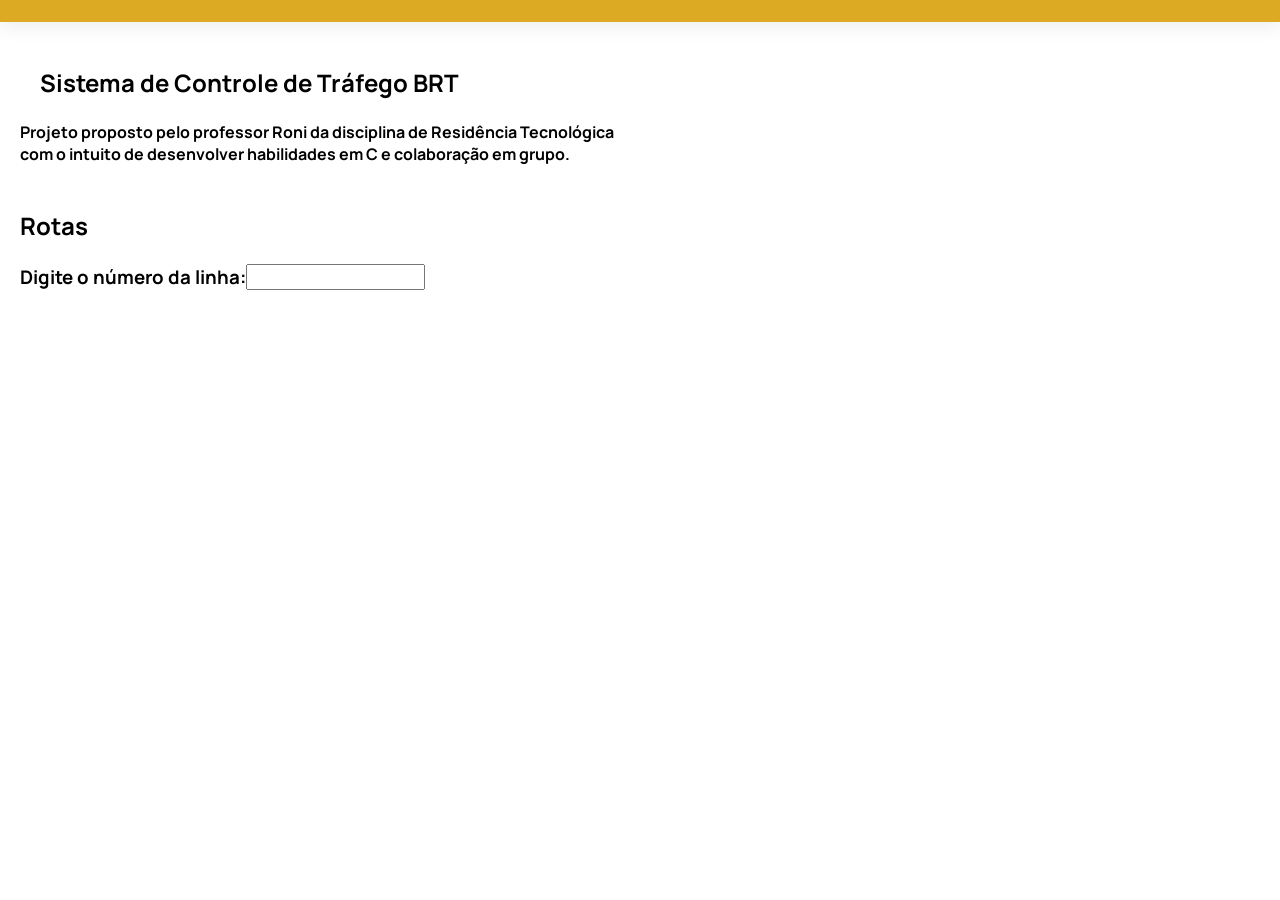
==== index.html @ 4554f9ec "Add files via upload" ====
<!DOCTYPE html>
<html lang="en">
<head>
    <meta charset="UTF-8">
    <meta name="viewport" content="width=device-width, initial-scale=1.0">
    <title>Controle de Transp. Público (BRT)</title>
    <link rel="stylesheet" href="style.css">
</head>
<body>
    <div id="main-nav-bar">
        <nav><img src="assets/logo-onibus.svg" alt="" class="logo_onibus"></nav>
    </div>
    <br>
    <br>
    <div class="apresentacao">
        <h2>Sistema de Controle de Tráfego BRT</h2>
        <br>
        <h4>Projeto proposto pelo professor Roni da disciplina de Residência Tecnológica <br>
        com o intuito de desenvolver habilidades em C e colaboração em grupo.</h3>
    </div>
    <br>
    <br>
    <h2>Rotas</h2>
    <br>
    <div class="rotas-onibus">
        <br>
        <h3>Digite o número da linha:</h2>
        <input type="text">
    </div>
</body>
</html>
---- style.css ----
@import url('https://fonts.googleapis.com/css2?family=Manrope:wght@200..800&display=swap');
@import url('https://fonts.googleapis.com/css2?family=Fjalla+One&family=Manrope:wght@200..800&display=swap');

* {
    margin: 0;
    font-family: "Manrope", sans-serif;
}

#main-nav-bar{
    display: flex;
    margin-top: 10px;
    background-color: #ddab23;
    margin: 0;
    padding-left: 20px;
    font-family: "Fjalla One", sans-serif;
    font-weight: 400;
    box-shadow: 0 4px 20px rgba(0, 0, 0, 0.08); 
}

.lista-botoes {
    display: flex;
    list-style-type: none;
    margin-top: 10px;
    font-size: 10px;
    border-radius: 10px;
    text-align: end;
}

button {
    margin-top: 10px;
    margin-bottom: 10px;
    font-size: 10px;
    border-radius: 10px;
    background-color: white;
    border-style: none;
    margin-right: 20px;    
}

ul {
    padding-left: 1700px;
}

.apresentacao, h2, h3 {
    margin-left: 20px;
}

.logo_onibus {
    width: 125px;
    height: auto;
}

.rotas-onibus {
    display: flex;
}
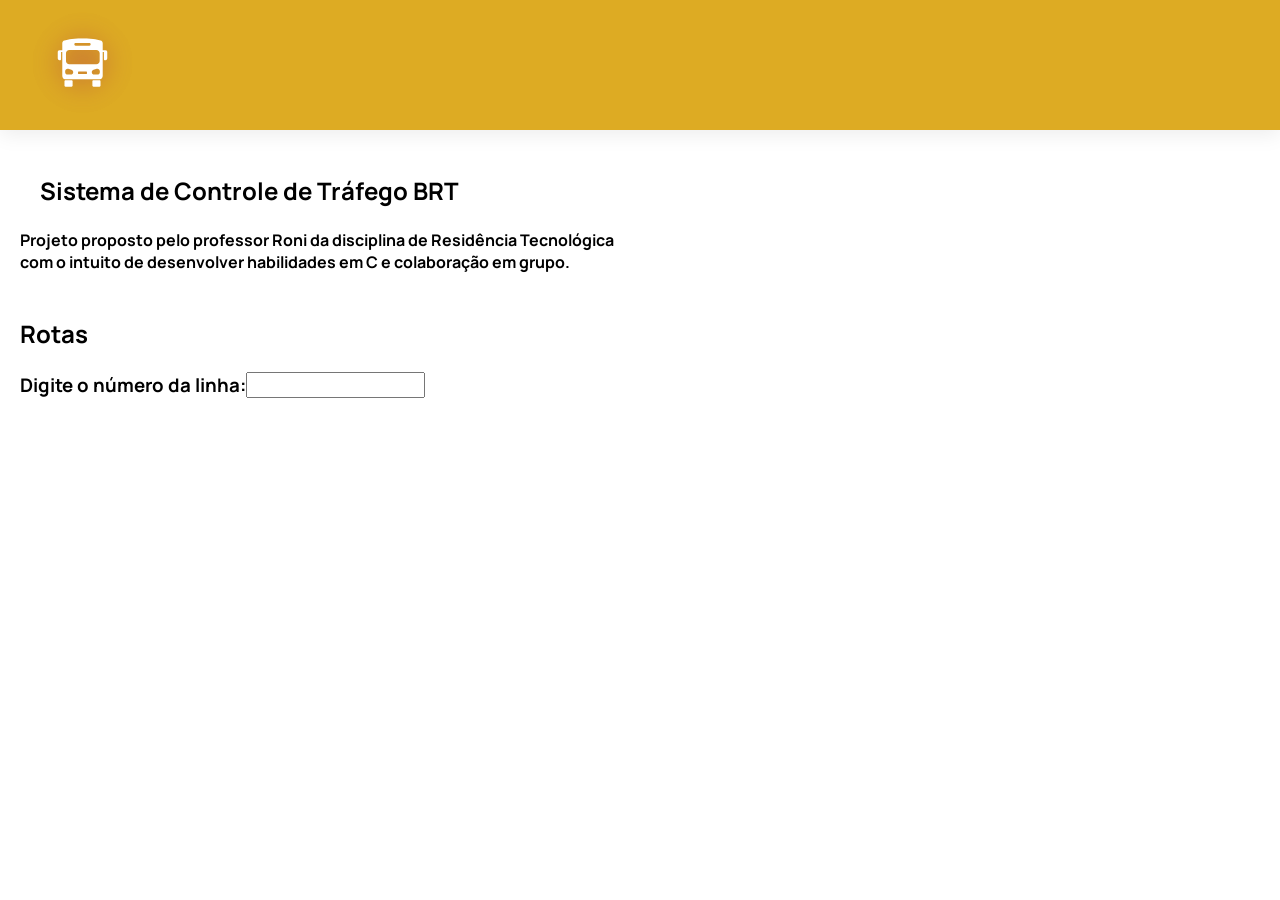
==== commit 1820d8d6: "Update index.html" ====
--- a/index.html
+++ b/index.html
@@ -8,7 +8,7 @@
 </head>
 <body>
     <div id="main-nav-bar">
-        <nav><img src="assets/logo-onibus.svg" alt="" class="logo_onibus"></nav>
+        <nav><img src="logo-onibus.svg" alt="" class="logo_onibus"></nav>
     </div>
     <br>
     <br>
@@ -28,4 +28,4 @@
         <input type="text">
     </div>
 </body>
-</html>+</html>
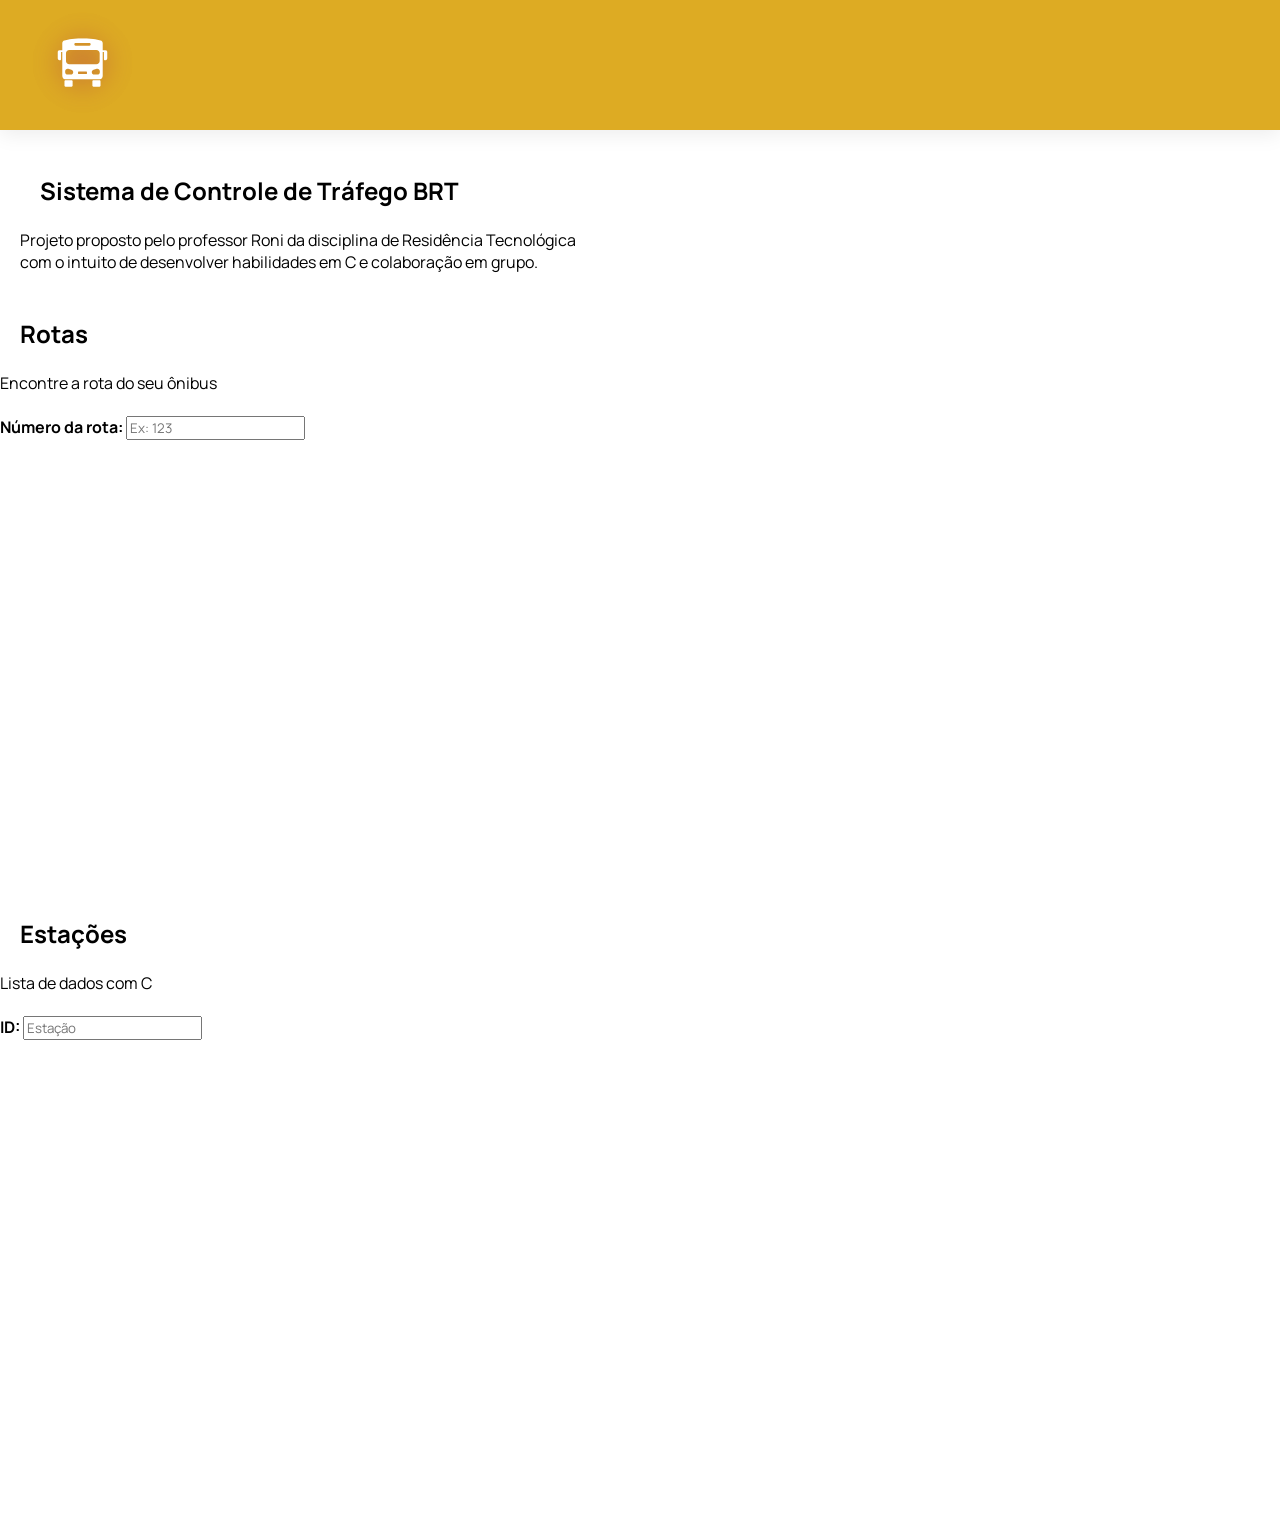
==== commit 513cd353: "Update index.html Adição de Cards para consumir a API do Google Maps" ====
--- a/index.html
+++ b/index.html
@@ -1,5 +1,5 @@
 <!DOCTYPE html>
-<html lang="en">
+<html lang="pt-BR">
 <head>
     <meta charset="UTF-8">
     <meta name="viewport" content="width=device-width, initial-scale=1.0">
@@ -15,17 +15,30 @@
     <div class="apresentacao">
         <h2>Sistema de Controle de Tráfego BRT</h2>
         <br>
-        <h4>Projeto proposto pelo professor Roni da disciplina de Residência Tecnológica <br>
-        com o intuito de desenvolver habilidades em C e colaboração em grupo.</h3>
+        <p>Projeto proposto pelo professor Roni da disciplina de Residência Tecnológica <br>
+        com o intuito de desenvolver habilidades em C e colaboração em grupo.</p>
     </div>
     <br>
     <br>
-    <h2>Rotas</h2>
-    <br>
-    <div class="rotas-onibus">
+    <div class="row">
+        <div class="card-relatorios">
+        <h2>Rotas</h2>
         <br>
-        <h3>Digite o número da linha:</h2>
-        <input type="text">
+        <p>Encontre a rota do seu ônibus</p>
+        <br>
+        <h4>Número da rota: <input type="number" placeholder="Ex: 123" class="input-linha"></h4>
+        <br>
+        <iframe src="https://www.google.com/maps/embed?pb=!1m28!1m12!1m3!1d31600.736480581018!2d-34.981315936257005!3d-8.09209409542826!2m3!1f0!2f0!3f0!3m2!1i1024!2i768!4f13.1!4m13!3e3!4m5!1s0x7ab1e9f4913b659%3A0xffbcf5618af01a96!2sEsta%C3%A7%C3%A3o%20Barro%2C%20Av.%20Central%2C%20S%2FN%20-%20Barro%2C%20Recife%20-%20PE%2C%2050930-310!3m2!1d-8.0887827!2d-34.945434!4m5!1s0x7ab1c477e3c25cf%3A0x7a10cd28dfdae47e!2sCavaleiro%2C%20Jaboat%C3%A3o%20dos%20Guararapes%20-%20PE!3m2!1d-8.0915532!2d-34.9754651!5e0!3m2!1spt-BR!2sbr!4v1774369162567!5m2!1spt-BR!2sbr" width="600" height="450" style="border:0;" allowfullscreen="" loading="lazy" referrerpolicy="no-referrer-when-downgrade"></iframe>
+        </div>
+
+        <div class="card-relatorios">
+        <h2>Estações</h2>
+        <br>
+        <p>Lista de dados com C</p>
+        <br>
+        <h4>ID: <input type="number" placeholder="Estação " class="input-linha"></h4>
+        <br>
+        <iframe src="https://www.google.com/maps/embed?pb=!1m18!1m12!1m3!1d15801.76257458919!2d-34.90179891284179!3d-8.056454399999998!2m3!1f0!2f0!3f0!3m2!1i1024!2i768!4f13.1!3m3!1m2!1s0x7ab18956f015e31%3A0x96827551758e99c8!2sEsta%C3%A7%C3%A3o%20BRT%2013%20de%20Maio!5e0!3m2!1spt-BR!2sbr!4v1774369836031!5m2!1spt-BR!2sbr" width="600" height="450" style="border:0;" allowfullscreen="" loading="lazy" referrerpolicy="no-referrer-when-downgrade"></iframe>        </div>
     </div>
 </body>
 </html>
